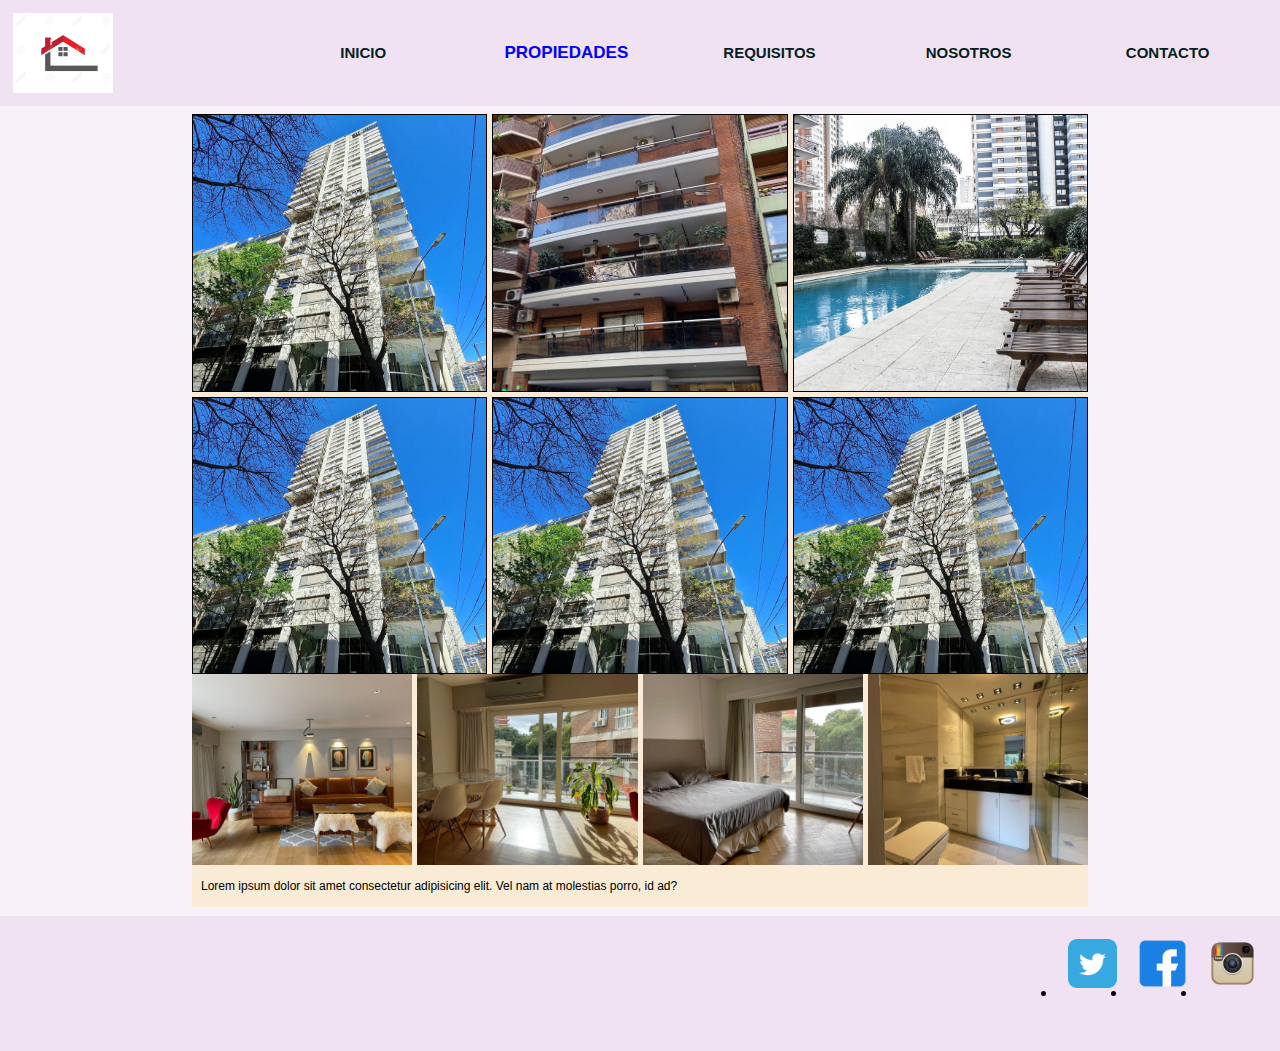
==== propiedad-3.html @ 209b1afd "Propiedades-formato simple completo" ====
<!DOCTYPE html>
<html lang="en">

<head>
    <meta charset="UTF-8">
    <meta http-equiv="X-UA-Compatible" content="IE=edge">
    <meta name="viewport" content="width=device-width, initial-scale=1.0">
    <link rel="stylesheet" href="./css/style.css">
    <link rel="shortcut icon" href="./logo-inmobiliaria.webp">
    <title>Propiedad-3</title>
</head>

<body>

    <header class="header header1">
        <a href="./index.html" class="logo">
            <img src="./img-inmobiliaria/logo-inmobiliaria.webp">
        </a>
        <nav class="nav nav-alt">
            <ul class="menu">
                <li><a href="./index.html">INICIO</a></li>
                <li class="seccion">PROPIEDADES</li>
                <li><a href="./requisitos.html">REQUISITOS</a></li>
                <li><a href="./nosotros.html">NOSOTROS</a></li>
                <li>
                    <a href="./contacto.html">CONTACTO</a>
                </li>
            </ul>
        </nav>
    </header>
    <!-- Fotos de todas las propiedades -->
    <main class="main">
        <section class="grids">
            <section class="seccion-1">
                <a class="fotos-principales" href="./propiedades.html"><img src="./img-inmobiliaria/prop1/Prop1-principal.jpeg" alt="prop1-principal"></a>
                <a class="fotos-principales" href="./propiedad-2.html"><img src="./img-inmobiliaria/prop2/Prop2-Principal.jpeg" alt="prop2-principal"></a>
                <a class="fotos-principales" href="#"><img src="./img-inmobiliaria/prop3/Prop3-principal.jpeg" alt="prop3-principal"></a>
                <a class="fotos-principales" href="./propiedad-4.html"><img src="./img-inmobiliaria/prop1/Prop1-principal.jpeg" alt="prop4-principal"></a>
                <a class="fotos-principales" href="./propiedad-5.html"><img src="./img-inmobiliaria/prop1/Prop1-principal.jpeg" alt="prop5-principal"></a>
                <a class="fotos-principales" href="./propiedad-6.html"><img src="./img-inmobiliaria/prop1/Prop1-principal.jpeg" alt="prop6-principal"></a>

            </section>
            <!-- Fotos de la propiedad seleccionada -->
            <section class="seccion-2">
                <section class="fotos-propiedades">
                   <a href="#"><img src="img-inmobiliaria/prop3/Prop3-foto-A.jpeg" alt="prop3-foto-A"></a>
                   <a href="#"><img src="./img-inmobiliaria/prop3/Prop3-foto-B.jpeg" alt="prop3-foto-B"></a>
                   <a href="#"><img src="./img-inmobiliaria/prop3/Prop3-foto-C.jpeg" alt="prop3-foto-C"></a>
                    <a href="#"><img src="./img-inmobiliaria/prop3/Prop3-foto-D.webp" alt="prop3-foto-D"></a>
                </section>
                <!-- Descripcion textual -->
                <section class="descripcion-propiedades">
                    <p>Lorem ipsum dolor sit amet consectetur adipisicing elit. Vel nam at molestias porro, id ad?</p>
                </section>
            </section>
        </section>
    </main>

    <footer class="footer">
        <ul class="menu-redes">
            <li><a href=""></a><img src="./img-inmobiliaria/instagram-logo.png" alt="instagram-logo"></li>
            <li><a href=""></a><img src="./img-inmobiliaria/facebook-logo.png" alt="facebook-logo"></li>
            <li><a href=""></a><img src="./img-inmobiliaria/twitter-logo.png" alt="twitter-logo"></li>
        </ul>
    </footer>

</body>

</html>
---- css/style.css ----
* {
    margin: 0;
    padding: 0;
    box-sizing: border-box;
}

.header {
    min-height: 10vh;
    width: 100%;
   background-color:#F1E2F3;
    display: inline-flex;
    padding: 1%;
    align-items: center;
    justify-content: space-between
}

.logo img {
    max-height: 80px;
    float: left;
}

.logo img:hover {
    border: 3px solid blue;
}

/* MENU NAVEGACION */
.menu a:hover {
    display: flex;
    color: rgb(4, 30, 30);
    font-size: 17px;
    font-family: arial;
    font-weight: bold;
}

.nav {
    width: 80%;
    display: flex;
    justify-content: space-around;
    margin: 10px, auto
}

.nav ul {
    display: flex;
    align-items: center;
    justify-content: space-around;
    justify-content: center;
}

.nav ul li {
    width: 100%;
    display: inline-block;
    margin: 5px, auto;
    justify-items: center;
}

nav ul li a {
    display: flex;
    color: rgb(4, 30, 30);
    font-weight: bold;
    font-size: 15px;
    font-family: arial;
    border-width: 2px;
    text-align: center;
    text-decoration: none;
    justify-content: space-evenly;
    gap: 10px;   
}

.menu {
    display: flex;
    text-decoration: none;
    text-align: center;
    list-style-type: none;
    justify-content: space-evenly;
    width: 100%;
}


/* Para HOVER de NAV */

.seccion {
    color: blue;
    font-size: 17px;
    font-family: arial;
    font-weight: bold;
    justify-content: space-evenly;
    padding: 5px;
    text-align: center;
    text-decoration: none;
}

/* REQUISITOS */
.requisitos {
    text-align: justify;
    border: 3px solid black;
    width: 60%;
    height: 70%;
    margin-top: 5%;
    font-family: arial;
    font-size: 20px;
    overflow: auto;
    padding: 1%;
}

.main {
    height: 90vh;
    display: flex;
    background-color:#F8F1F9;
    display: flex;
    justify-content: space-around;
    align-items: center;
}
/* PROPIEDADES */
.main-propiedades {
    height: 90vh;
    display: grid;
}

.grids {
    grid-gap: 5px 5px;
    display: grid;
    height: 98%;
    width: 70%;
    grid-template-rows: 70% 30%;
    background-color: antiquewhite;
}


.seccion-1 {

    display: grid;
    grid-template-rows: 50% 50%;
    grid-template-columns: 1fr 1fr 1fr;
    grid-gap: 5px 5px;

   }
.seccion-1 img{
    width: 100%;
    height: 100%;
    object-fit: cover;
    border: 1px solid black;
}


.seccion-1 img:hover {
    transform: scale(1.3);
}

.seccion-2 {
    display: grid;
    grid-template-rows: 80% 20%;
    grid-gap: 5px 5px;
}

.seccion-2 img:hover {
    border: 1px solid black;
    transform: scale(1.8);
}

.fotos-propiedades {
    display: grid;
    grid-template-columns: 1fr 1fr 1fr 1fr;
    grid-column-gap: 5px;
}

.fotos-propiedades img {
    width: 100%;
    height: 100%;
    object-fit: cover;
}

.descripcion-propiedades {
   
    font-family: arial;
    size: 15px;
    padding: 1%;
    height: 90%;
}

.nosotros {
    font-family: arial;
    font-size: 20px;
    font-style: italic;
    text-align: justify;
    padding: 5%;
}

.principal {
    height: 75%;
    border: 5px solid rgb(241, 6, 18);
    display: flex;
    margin-top: 5%;
    position: relative;
}

/* INICIO */
.parrafos {
    width: 50%;
    height: 90%;
    text-align: justify;
    font-family: arial;
    margin-left: 5%;
    margin-right: 5%;   
    padding: 1%;
    overflow: scroll;
    margin-top: 1%;
}

.parrafo1 {
    width: 50%;
    height: 90%;
    align-items: center;
    font-family: arial;
    margin-left: 5%;
    margin-right: 5%;
    padding: 1%;
    position: relative;
    margin-top: 1%;
    background-image: url('./../img-inmobiliaria/logo-inmobiliaria.webp');
    background-size:contain;
    
}

/* FOOTER */
.footer {
    min-height: 15vh;
    background-color:#F1E2F3;
    padding: 1%;
}

.menu-redes {
    display: flex;
    flex-direction: row-reverse;
    height: 70%;
    align-items: center;
}

/* Imagenes de redes sociales */
.menu-redes img {
    height: 50px;
    align-items: flex-end;
}


/* CONTACTO */

.main form {
   
    background-color: lightgray;
    padding-left: 10px;
    padding-right: 10px;
    padding-top: 3px;
    padding-bottom: 3px;
    font-family: arial;
    overflow: auto;
    min-width: 30%;
    height: 100%;
}

.contacto {
    font-size: 20px;
    font-family: arial;
    color: black;
    padding: 2%;
}

.sobre-vos {
    display: flex;
    padding-bottom: 10px;
    padding-top: 10px;
    font-family: arial;
    text-align: center;
    font-size: 20px;
    justify-content: space-around;
    margin-bottom: 10px;
}

.form text {
    padding: 10px;
}

.edad {
    font-family: arial;
    font-size: 15px;
    margin-bottom: 10px;
    margin-top: 10px;
}

.nombre {
    font-family: arial;
    font-size: 15px;
    margin-bottom: 10px;
    width: 45%;
}

.correo {
    font-family: arial;
    font-size: 15px;
    padding-top: 10px;
    width: 70%;
    margin-bottom: 20px;
    align-content: center;
}

.label {
    font-family: arial;
    font-size: 20px;
    margin-bottom: 10px;
    margin-top: 15px;
}


.comentario {
    font-family: arial;
    font-size: 20px;
    margin-top: 10px;
}

.suscripcion{
    font-style: italic;
    font-size: 13px;
}


/* INICIO 768PX */





@media (max-width: 768px) {

    .header {
        min-height: 10vh;
        width: 100%;
        background-color:#F1E2F3;
        display: inline-flex;
        padding: 1%;
        justify-content: space-between;
        margin: 0, auto;
    }

    .logo img {
        max-height: 50px;

    }

    nav ul li a {
        color: rgb(4, 30, 30);
        font-size: 12px;
        font-family: arial;
        border: none;
        justify-content: space-evenly;
        padding: 5px;
        text-align: center;
        text-decoration: none;
    }

    .seccion {
        color: blue;
        font-size: 12px;
        font-family: arial;
        border: none;
        font-weight: bold;
        justify-content: space-evenly;
        padding: 5px;
        text-align: center;
        text-decoration: none;
    }

    .menu a:hover {
        
        display: flex;
        color: rgb(4, 30, 30);
        scale:1.2;
        font-family: arial;
       
    }

    .main {
        height: 80vh;
        display: flex;
        flex-direction: column;
        background-color:#F8F1F9;
        align-items: center;
        justify-content: space-around;
    }
/* INDEX */
    .parrafos {
        width: 75%;
        height: 45%;
        text-align: justify;
        font-family: arial;
        margin-left: 5%;
        margin-right: 5%;
        border: 3px solid black;
        padding: 1%;
        overflow: scroll;
        margin-top: 1%;
        align-items: center;
        justify-items: center;

    }

    .parrafo1 {
        width: 75%;
        height: 65%;
        align-items: center;
        align-items: center;
        font-family: arial;
        margin-left: 5%;
        margin-right: 5%;
        border: 3px solid black;
        padding: 1%;
        position: relative;
        margin-top: 1%;
        background-image: url('./../img-inmobiliaria/logo-inmobiliaria.webp');
        background-size: cover;

    }


    /* PROPIEDADES */

    .seccion-1 {

        display: grid;
        grid-template-rows: 1fr 1fr 1fr;
        grid-template-columns: 1fr 1fr;
        background-color: deepskyblue;
        grid-gap: 5px 5px;

    }

    .fotos-propiedades {
        display: grid;
        grid-template-columns: 1fr 1fr;
        grid-template-rows: 1fr 1fr;
        grid-column-gap: 5px;
    }

    .footer {
        min-height: 10vh;
        background-color:#F1E2F3;
        padding: 1%;
    }

    .menu-redes {
        display: flex;
        flex-direction: row-reverse;
        height: 100%;
        align-items: center;
    }


    /* LOGOS REDES */
    .menu-redes img {
        height: 90px;
        align-items: flex-end;
        padding: 15%;
    }

    
          /* FIN 768px */
}

     /* COMIENZO 480PX */


@media (max-width: 480px) {

/* PROPIEDADES */
    .seccion-1 {

        display: grid;
        grid-template-rows: 1fr 1fr 1fr 1fr 1fr 1fr;
        grid-template-columns: 1fr;
        background-color: deepskyblue;
        grid-gap: 5px 5px;

    }

    .fotos-propiedades {
        display: grid;
        grid-template-columns: 1fr 1fr;
        grid-template-rows: 1fr 1fr;
        grid-column-gap: 5px;
    }

    nav ul li a {
        display: flex;
        color: rgb(4, 30, 30);
        font-size: 8px;
        font-family: arial;
        border-width: 2px;
        text-align: center;
        text-decoration: none;
        justify-content: space-evenly;
        gap: 10px;
        
    }

    .menu a:hover {
        display: flex;
        color: rgb(4, 30, 30);
        font-size: 9px;
        font-family: arial;
        font-weight: bold;
    }

    .seccion {
        color: blue;
        font-size: 10px;
        font-family: arial;
        font-weight: bold;
        border-width: 4px;
        justify-content: space-evenly;
        padding: 5px;
        text-align: center;
        text-decoration: none;
    }
}


/* REQUISITOS */
.requisitos {
    text-align: justify;
    border: 3px solid black;
    width: 60%;
    height: 70%;
    margin-top: 5%;
    font-family: arial;
    font-size: 15px;
    overflow: auto;
    padding: 1%;
}

.nosotros {
    font-family: arial;
    font-size: 15px;
    font-style: italic;
    text-align: justify;
    padding: 5%;
}

.descripcion-propiedades {

    background-color: none;
    font-family: arial;
   font-size: 12px;
    padding: 1%;
    text-overflow: unset;
}

/* FORMULARIO */


/* CONTACTO */
.contacto {
    font-size: 10px;
    font-family: arial;
    color: black;
    padding: 2%;
}

.main form {
    
   
    padding-left: 10px;
    padding-right: 10px;
    padding-top: 3px;
    font-family: arial;
    overflow: auto;
    height: 90%;
}

.form text {
    padding: 10px;
}
 /* LOGOS REDES */
 .menu-redes img {
    height: 70px;
    align-items: flex-end;
    padding: 15%;
}
/* FIN 480PX */
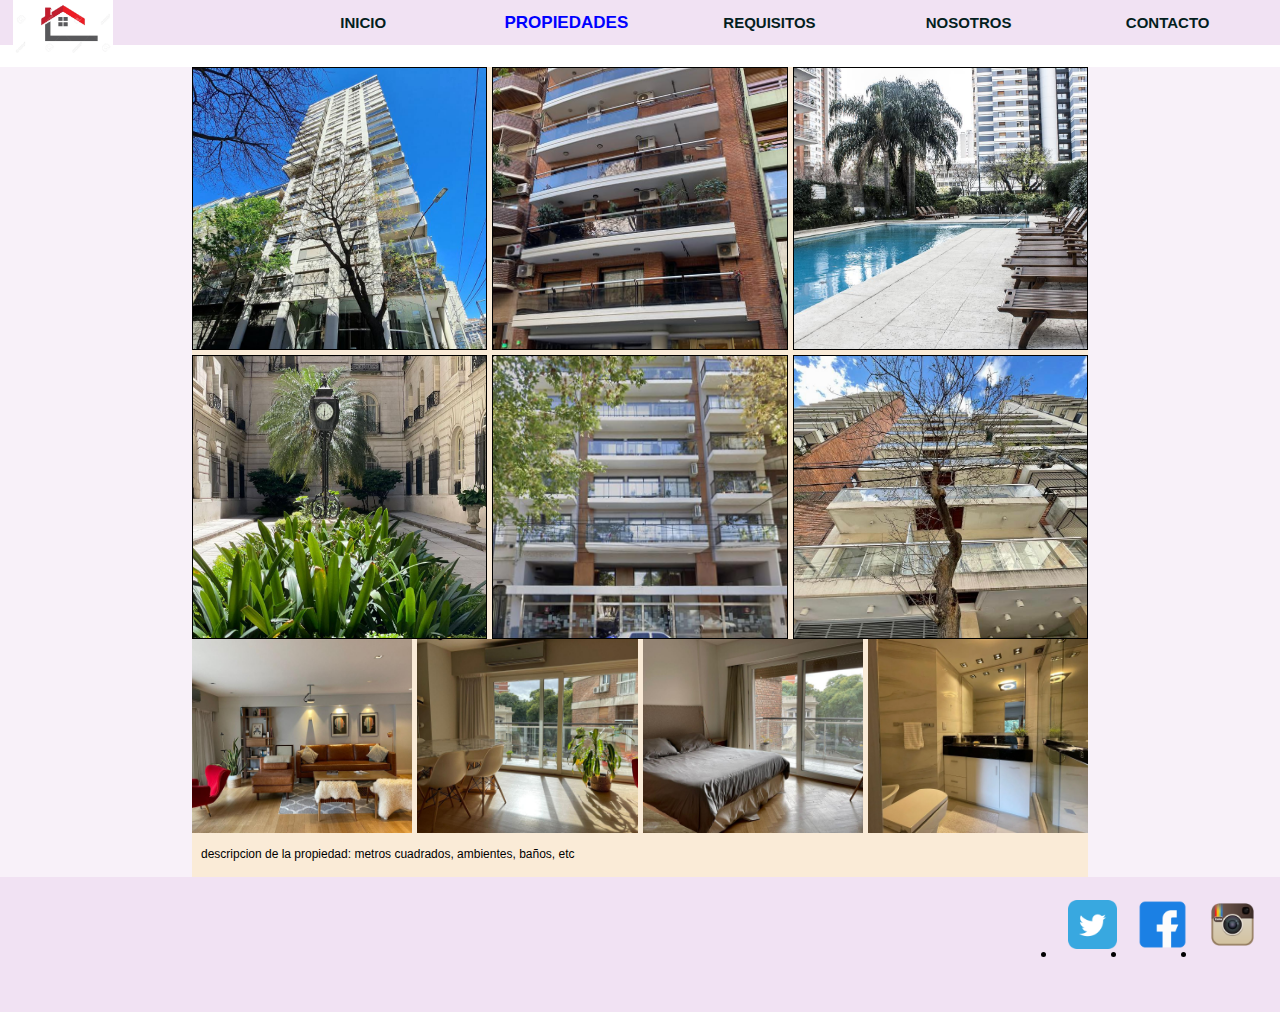
==== commit eebfa71c: "terminado-V1.0-sin-Bootstrap" ====
--- a/propiedad-3.html
+++ b/propiedad-3.html
@@ -35,9 +35,9 @@
                 <a class="fotos-principales" href="./propiedades.html"><img src="./img-inmobiliaria/prop1/Prop1-principal.jpeg" alt="prop1-principal"></a>
                 <a class="fotos-principales" href="./propiedad-2.html"><img src="./img-inmobiliaria/prop2/Prop2-Principal.jpeg" alt="prop2-principal"></a>
                 <a class="fotos-principales" href="#"><img src="./img-inmobiliaria/prop3/Prop3-principal.jpeg" alt="prop3-principal"></a>
-                <a class="fotos-principales" href="./propiedad-4.html"><img src="./img-inmobiliaria/prop1/Prop1-principal.jpeg" alt="prop4-principal"></a>
-                <a class="fotos-principales" href="./propiedad-5.html"><img src="./img-inmobiliaria/prop1/Prop1-principal.jpeg" alt="prop5-principal"></a>
-                <a class="fotos-principales" href="./propiedad-6.html"><img src="./img-inmobiliaria/prop1/Prop1-principal.jpeg" alt="prop6-principal"></a>
+                <a class="fotos-principales" href="./propiedad-4.html"><img src="./img-inmobiliaria/prop4/Prop4-principal.jpeg" alt="prop4-principal"></a>
+                <a class="fotos-principales" href="./propiedad-5.html"><img src="./img-inmobiliaria/prop5/Prop5-principal.jpeg" alt="prop5-principal"></a>
+                <a class="fotos-principales" href="./propiedad-6.html"><img src="./img-inmobiliaria/prop6/Prop6-principal.jpeg" alt="prop6-principal"></a>
 
             </section>
             <!-- Fotos de la propiedad seleccionada -->
@@ -50,7 +50,7 @@
                 </section>
                 <!-- Descripcion textual -->
                 <section class="descripcion-propiedades">
-                    <p>Lorem ipsum dolor sit amet consectetur adipisicing elit. Vel nam at molestias porro, id ad?</p>
+                    <p>descripcion de la propiedad: metros cuadrados, ambientes, baños, etc</p>
                 </section>
             </section>
         </section>
--- a/css/style.css
+++ b/css/style.css
@@ -5,7 +5,7 @@
 }
 
 .header {
-    min-height: 10vh;
+    height: 5vh;
     width: 100%;
    background-color:#F1E2F3;
     display: inline-flex;
@@ -119,7 +119,7 @@
 .grids {
     grid-gap: 5px 5px;
     display: grid;
-    height: 98%;
+    height: 100%;
     width: 70%;
     grid-template-rows: 70% 30%;
     background-color: antiquewhite;
@@ -139,6 +139,7 @@
     height: 100%;
     object-fit: cover;
     border: 1px solid black;
+    
 }
 
 
@@ -155,11 +156,13 @@
 .seccion-2 img:hover {
     border: 1px solid black;
     transform: scale(1.8);
+
 }
 
 .fotos-propiedades {
     display: grid;
     grid-template-columns: 1fr 1fr 1fr 1fr;
+    grid-template-rows: 100%;
     grid-column-gap: 5px;
 }
 
@@ -168,6 +171,7 @@
     height: 100%;
     object-fit: cover;
 }
+
 
 .descripcion-propiedades {
    
